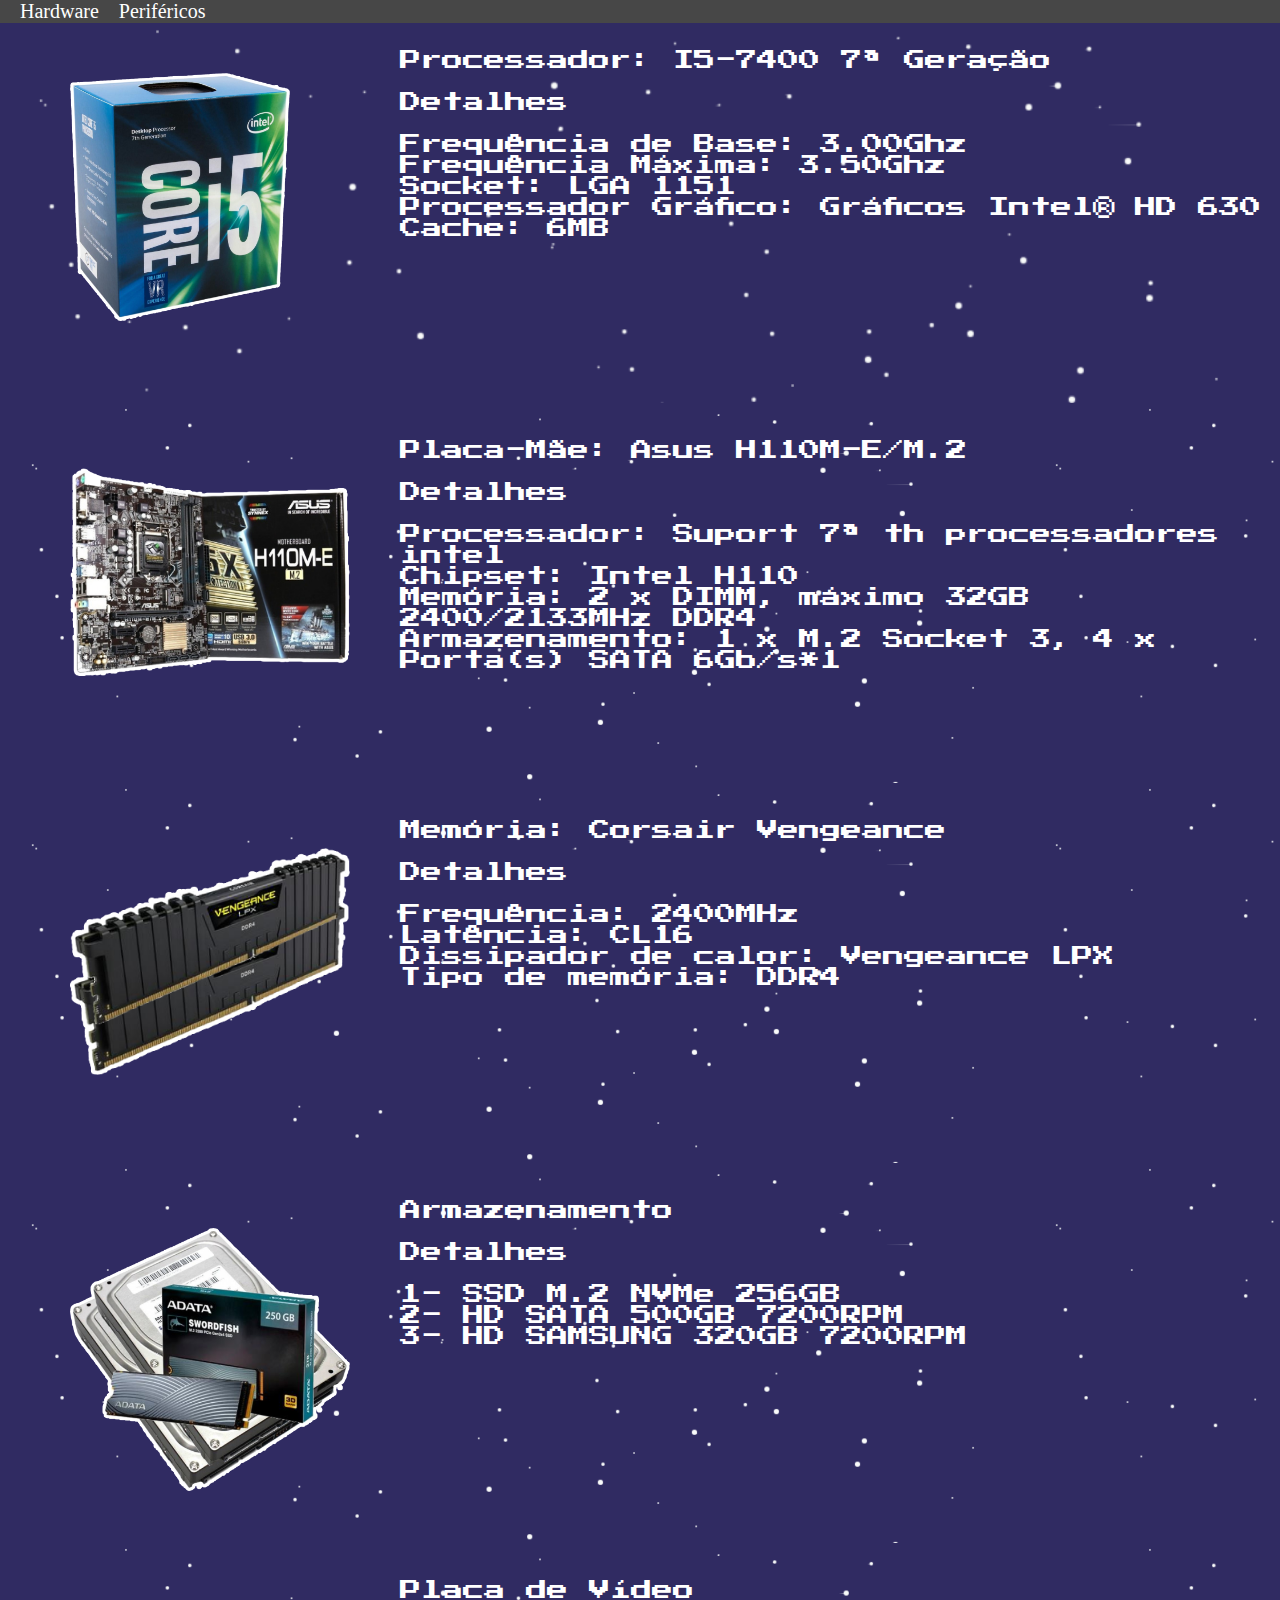
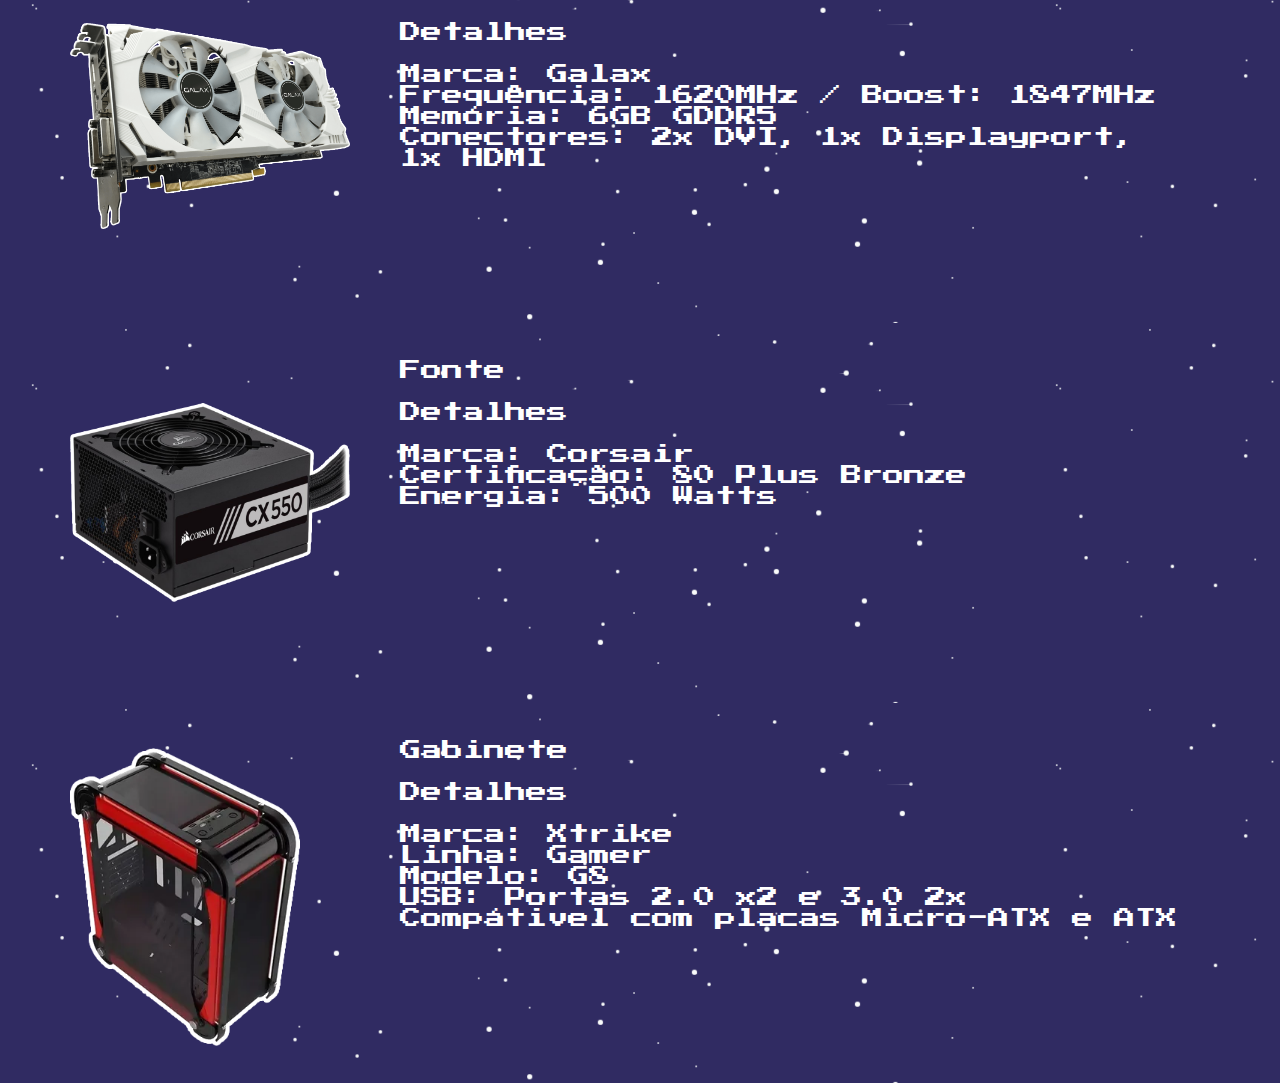
==== index.html @ a05c02fa "Initial commit" ====
<!DOCTYPE html>
<html lang="pt-br">

<head>
    <meta charset="UTF-8">
    <meta name="viewport" content="width=device-width, initial-scale=1.0">
    <title>Config</title>
    <link rel="stylesheet" href="style.css">
    <link rel="icon" href="./img/icon.jpg" type="image/icon type">
    <script src="js.js"></script>
</head>

<body>

    <nav id="nav">
        <ul>
            <li><a href="index.html">Hardware</a></li>
            <li><a href="perifericos.html">Periféricos</a></li>
        </ul>        
    </nav>

<!-- Processador -->

    <div id="colum-process">
        <image onmousemove="up1()" onmouseout="down1()" id="img1" src="./img/1.png" style="width: 220px;"></image>

        <div id="process-text">
            <p>
               Processador: I5-7400 7ª Geração<br><br>

               <p>Detalhes</p><br>
               Frequência de Base: 3.00Ghz<br>
               Frequência Máxima: 3.50Ghz<br>
               Socket: LGA 1151<br>
               Processador Gráfico: Gráficos Intel® HD 630<br>
               Cache: 6MB
            </p>
        </div>

    </div>

<!-- Placa Mãe -->

<div id="motherboard">
    <image onmousemove="up2()" onmouseout="down2()" id="img2" src="./img/2.png" style="width: 280px;"></image>

    <div id="motherboard-text">
        <p>
            Placa-Mãe: Asus H110M-E/M.2<br><br>
            Detalhes<br><br>
            Processador: Suport 7ª th processadores intel<br>
            Chipset: Intel H110<br>
            Memória: 2 x DIMM, máximo 32GB 2400/2133MHz DDR4<br>
            Armazenamento: 1 x M.2 Socket 3, 4 x Porta(s) SATA 6Gb/s*1<br>

        </p>
    </div>

</div>

<!-- Memória -->

<div id="memory">
    <image onmousemove="up3()" onmouseout="down3()" id="img3" src="./img/3.png" style="width: 280px;"></image>

    <div id="memory-text">
        <p>
            Memória: Corsair Vengeance<br><br>
            Detalhes<br><br>
            Frequência: 2400MHz<br>
            Latência: CL16<br>
            Dissipador de calor: Vengeance LPX<br>
            Tipo de memória: DDR4<br>

        </p>
    </div>

</div>

<!-- Armazenamento -->

<div id="armazenamento">
    <image onmousemove="up4()" onmouseout="down4()" id="img4" src="./img/4.png" style="width: 280px;"></image>

    <div id="armazenamento-text">
        <p>
            Armazenamento<br><br>
            Detalhes<br><br>
            1- SSD M.2 NVMe 256GB<br>
            2- HD SATA 500GB 7200RPM<br>
            3- HD SAMSUNG 320GB 7200RPM 

        </p>
    </div>

</div>

<!-- Placa de Vídeo -->

<div id="videoboard">
    <image onmousemove="up5()" onmouseout="down5()" id="img5" src="./img/5.png" style="width: 280px;"></image>

    <div id="videoboard-text">
        <p>
            Placa de Vídeo<br><br>
            Detalhes<br><br>
            Marca: Galax<br> 
            Frequência: 1620MHz / Boost: 1847MHz<br> 
            Memória: 6GB GDDR5 <br>  
            Conectores: 2x DVI, 1x Displayport,<br> 
            1x HDMI

        </p>
    </div>

</div>

<!-- Fonte -->

<div id="fonte">
    <image onmousemove="up6()" onmouseout="down6()" id="img6" src="./img/6.png" style="width: 280px;"></image>

    <div id="fonte-text">
        <p>
            Fonte<br><br>
            Detalhes<br><br>
            Marca: Corsair<br>
            Certificação: 80 Plus Bronze<br>
            Energia: 500 Watts<br>

        </p>
    </div>

</div>

<!-- Gabinete -->

<div id="gabinete">
    <image onmousemove="up7()" onmouseout="down7()" id="img7" src="./img/7.png" style="width: 230px;"></image>

    <div id="gabinete-text">
        <p>
            Gabinete<br><br>
            Detalhes<br><br>
            Marca: Xtrike<br>
            Linha: Gamer<br>
            Modelo: G8<br>
            USB: Portas 2.0 x2 e 3.0 2x<br>
            Compátivel com placas Micro-ATX e ATX<br> 

        </p>
    </div>

</div>

</body>

</html>
---- style.css ----
@font-face {
    font-family: fontface;
    src: url('./fonts/fontface.ttf');
  }

* {
    margin: 0;
    padding: 0;
}

body {
    background-color: #474747;
}


/* Navegation */

#nav ul{
    display: flex;

}

#nav ul li {
    padding-left: 20px;
    list-style: none;
    font-size: 15pt;
    color: #ffff;
}

#nav ul li a {
    text-decoration: none;
    color: inherit;
}

/* Processador */

#colum-process {
    background-image: url('./background/background1.png');
    background-color: #902121;
    background-size: 100%;
    height: 380px;
}

#colum-process img {
    position: relative;
    left: 70px;
    top: 50px;
}

#colum-process #process-text {
    font-family: fontface;
    position: absolute;
    left: 400px;
    top: 50px;
    font-size: 16pt;
    color: white;

}

/* Placa Mãe */

#motherboard {
    background-image: url('./background/background1.png');
    background-color: #a6a533;
    max-width: 100%;
    height: 380px;
}

#motherboard img {
    position: relative;
    left: 70px;
    top: 65px;
}

#motherboard #motherboard-text {
    font-family: fontface;
    position: absolute;
    left: 400px;
    top: 440px;
    font-size: 16pt;
    color: white;
}

/* Memory */

#memory {
    background-image: url('./background/background1.png');
    background-color: #2b37a1;
    max-width: 100%;
    height: 380px;
}

#memory img {
    position: relative;
    left: 70px;
    top: 65px;
}

#memory-text {
    font-family: fontface;
    position: absolute;
    left: 400px;
    top: 820px;
    font-size: 16pt;
    color: white;
}

/* Armazenamento */

#armazenamento {
    background-image: url('./background/background1.png');
    background-color: #8d2ba1;
    max-width: 100%;
    height: 380px;
}

#armazenamento img {
    position: relative;
    left: 70px;
    top: 65px;
}

#armazenamento-text {
    font-family: fontface;
    position: absolute;
    left: 400px;
    top: 1200px;
    font-size: 16pt;
    color: white;
}

/* videoboard */

#videoboard {
    background-image: url('./background/background1.png');
    background-color: #a1792b;
    max-width: 100%;
    height: 380px;
}

#videoboard img {
    position: relative;
    left: 70px;
    top: 80px;
}

#videoboard-text {
    font-family: fontface;
    position: absolute;
    left: 400px;
    top: 1580px;
    font-size: 16pt;
    color: white;
}


/* fonte */

#fonte {
    background-image: url('./background/background1.png');
    background-color: #d10c98;
    max-width: 100%;
    height: 380px;
}

#fonte img {
    position: relative;
    left: 70px;
    top: 80px;
}

#fonte-text {
    font-family: fontface;
    position: absolute;
    left: 400px;
    top: 1960px;
    font-size: 16pt;
    color: white;
}

/* Gabinete */

#gabinete {
    background-image: url('./background/background1.png');
    background-color: #0cd16b;
    max-width: 100%;
    height: 380px;
}

#gabinete img {
    position: relative;
    left: 70px;
    top: 45px;
}

#gabinete-text {
    font-family: fontface;
    position: absolute;
    left: 400px;
    top: 2340px;
    font-size: 16pt;
    color: white;
}

/* Mouse */

#mouse {
    background-image: url('./background/background1.png');
    background-color:#ac9519;
    max-width: 100%;
    height: 380px;
}

#mouse img {
    position: relative;
    left: 70px;
    top: 85px;
}

#mouse-text {
    font-family: fontface;
    position: absolute;
    left: 400px;
    top: 50px;
    font-size: 16pt;
    color: white;
}

/* Monitor */

#monitor {
    background-image: url('./background/background1.png');
    background-color: #0cd16b;
    max-width: 100%;
    height: 380px;
}

#monitor img {
    position: relative;
    left: 70px;
    top: 80px;
}

#monitor-text {
    font-family: fontface;
    position: absolute;
    left: 400px;
    top: 440px;
    font-size: 16pt;
    color: white;
}

/* Headset */

#headset {
    background-image: url('./background/background1.png');
    background-color: #ac1919;
    max-width: 100%;
    height: 380px;
}

#headset img {
    position: relative;
    left: 70px;
    top: 40px;
}

#headset-text {
    font-family: fontface;
    position: absolute;
    left: 400px;
    top: 820px;
    font-size: 16pt;
    color: white;
}

/* Teclado */

#teclado {
    background-image: url('./background/background1.png');
    background-color: #dfa8a8;
    max-width: 100%;
    height: 380px;
}

#teclado img {
    position: relative;
    left: 70px;
    top: 70px;
}

#teclado-text {
    font-family: fontface;
    position: absolute;
    left: 400px;
    top: 1200px;
    font-size: 16pt;
    color: white;
}

/* Mousepad */

#micro {
    background-image: url('./background/background1.png');
    background-color: #699f87;
    max-width: 100%;
    height: 380px;
}

#micro img {
    position: relative;
    left: 70px;
    top: 90px;
}

#micro-text {
    font-family: fontface;
    position: absolute;
    left: 400px;
    top: 1580px;
    font-size: 16pt;
    color: white;
}

/* mousepad */

#mousepad {
    background-image: url('./background/background1.png');
    background-color: #699f87;
    max-width: 100%;
    height: 380px;
}

#mousepad img {
    position: relative;
    left: 70px;
    top: 120px;
}

#mousepad-text {
    font-family: fontface;
    position: absolute;
    left: 400px;
    top: 1960px;
    font-size: 16pt;
    color: white;
}

/* Cadeira Gamer */

#cadeira {
    background-image: url('./background/background1.png');
    background-color: #699f87;
    max-width: 100%;
    height: 380px;
}

#cadeira img {
    position: relative;
    left: 70px;
    top: 55px;
}

#cadeira-text {
    font-family: fontface;
    position: absolute;
    left: 400px;
    top: 2350px;
    font-size: 16pt;
    color: white;
}
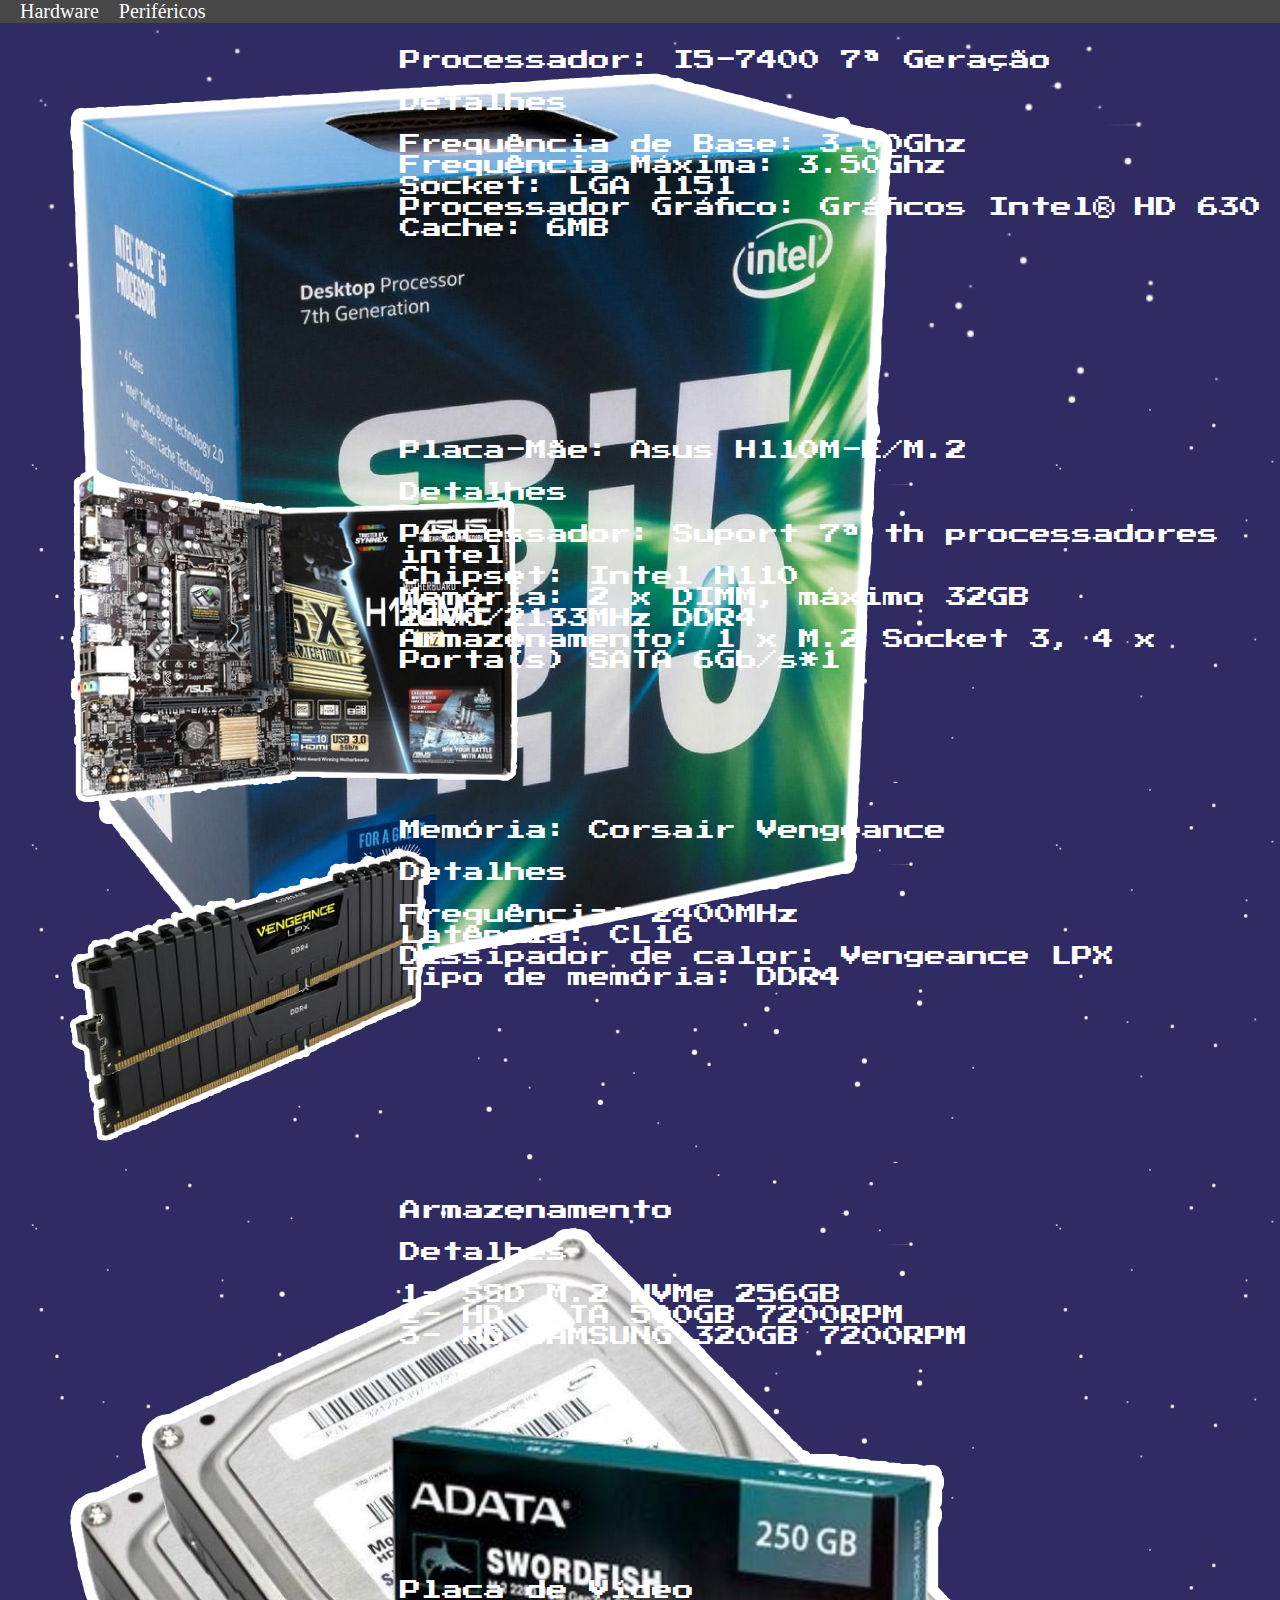
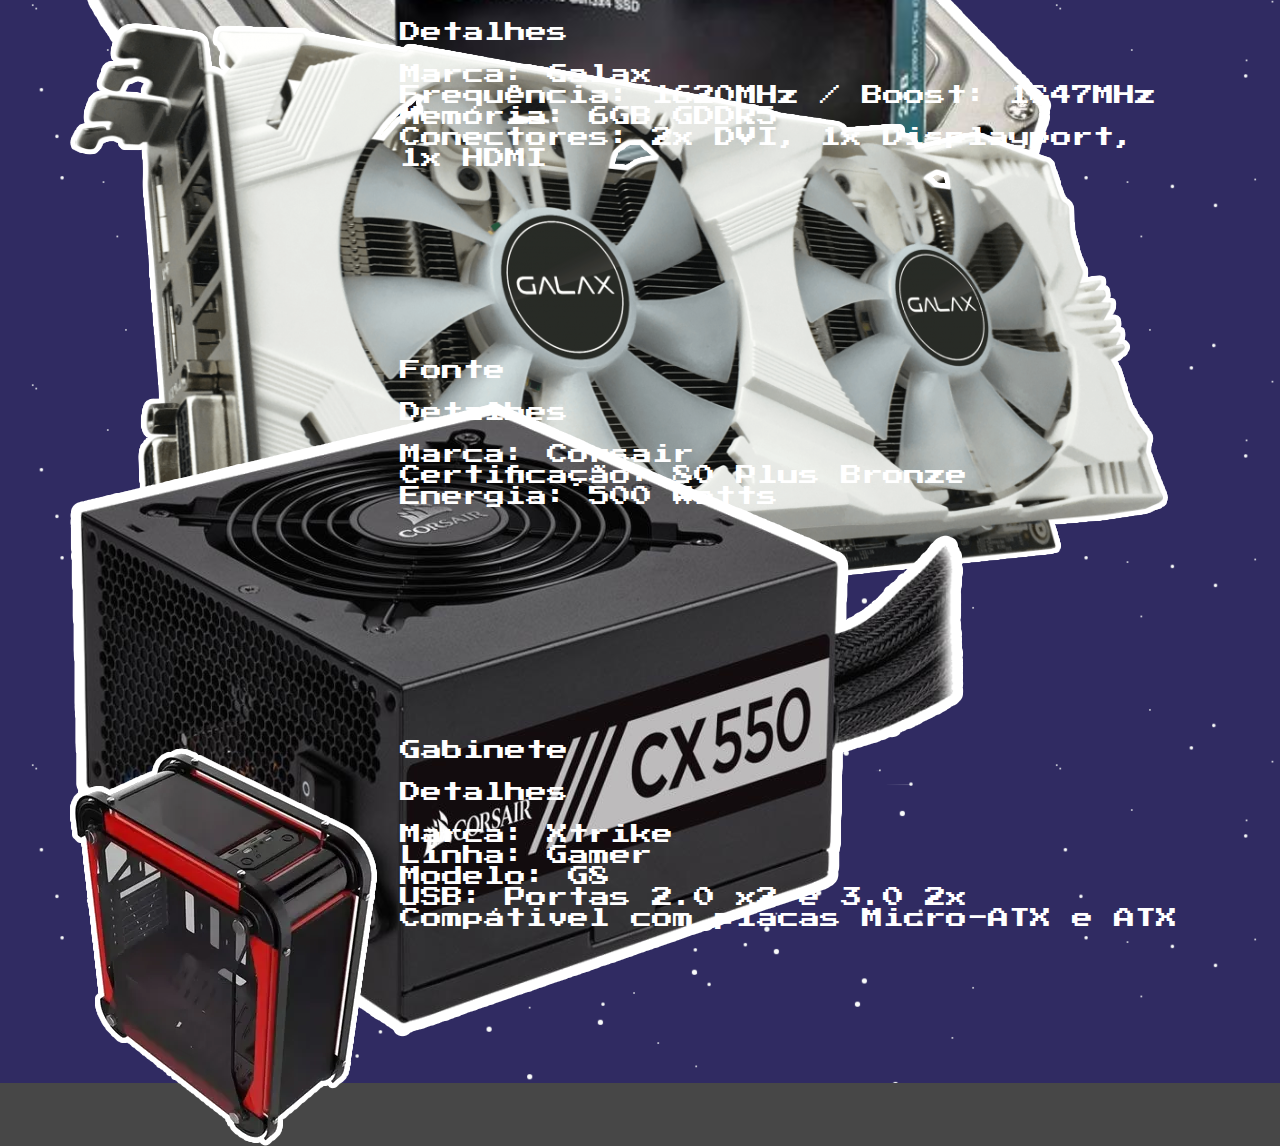
==== commit 04cab81d: "aaa" ====
--- a/index.html
+++ b/index.html
@@ -6,6 +6,7 @@
     <meta name="viewport" content="width=device-width, initial-scale=1.0">
     <title>Config</title>
     <link rel="stylesheet" href="style.css">
+    <link rel="stylesheet" href="mobile.css">
     <link rel="icon" href="./img/icon.jpg" type="image/icon type">
     <script src="js.js"></script>
 </head>
@@ -22,7 +23,7 @@
 <!-- Processador -->
 
     <div id="colum-process">
-        <image onmousemove="up1()" onmouseout="down1()" id="img1" src="./img/1.png" style="width: 220px;"></image>
+        <image onmousemove="up1()" onmouseout="down1()" id="img1" src="./img/1.png" ></image>
 
         <div id="process-text">
             <p>
@@ -42,7 +43,7 @@
 <!-- Placa Mãe -->
 
 <div id="motherboard">
-    <image onmousemove="up2()" onmouseout="down2()" id="img2" src="./img/2.png" style="width: 280px;"></image>
+    <image onmousemove="up2()" onmouseout="down2()" id="img2" src="./img/2.png" ></image>
 
     <div id="motherboard-text">
         <p>
@@ -61,7 +62,7 @@
 <!-- Memória -->
 
 <div id="memory">
-    <image onmousemove="up3()" onmouseout="down3()" id="img3" src="./img/3.png" style="width: 280px;"></image>
+    <image onmousemove="up3()" onmouseout="down3()" id="img3" src="./img/3.png"></image>
 
     <div id="memory-text">
         <p>
@@ -80,7 +81,7 @@
 <!-- Armazenamento -->
 
 <div id="armazenamento">
-    <image onmousemove="up4()" onmouseout="down4()" id="img4" src="./img/4.png" style="width: 280px;"></image>
+    <image onmousemove="up4()" onmouseout="down4()" id="img4" src="./img/4.png" ></image>
 
     <div id="armazenamento-text">
         <p>
@@ -98,7 +99,7 @@
 <!-- Placa de Vídeo -->
 
 <div id="videoboard">
-    <image onmousemove="up5()" onmouseout="down5()" id="img5" src="./img/5.png" style="width: 280px;"></image>
+    <image onmousemove="up5()" onmouseout="down5()" id="img5" src="./img/5.png" ></image>
 
     <div id="videoboard-text">
         <p>
@@ -118,7 +119,7 @@
 <!-- Fonte -->
 
 <div id="fonte">
-    <image onmousemove="up6()" onmouseout="down6()" id="img6" src="./img/6.png" style="width: 280px;"></image>
+    <image onmousemove="up6()" onmouseout="down6()" id="img6" src="./img/6.png" ></image>
 
     <div id="fonte-text">
         <p>
@@ -136,7 +137,7 @@
 <!-- Gabinete -->
 
 <div id="gabinete">
-    <image onmousemove="up7()" onmouseout="down7()" id="img7" src="./img/7.png" style="width: 230px;"></image>
+    <image onmousemove="up7()" onmouseout="down7()" id="img7" src="./img/7.png" ></image>
 
     <div id="gabinete-text">
         <p>
--- a/style.css
+++ b/style.css
@@ -57,7 +57,7 @@
 
 }
 
-/* Placa Mãe */
+/* Placa Mãe */ /**/
 
 #motherboard {
     background-image: url('./background/background1.png');
--- a/mobile.css
+++ b/mobile.css
@@ -0,0 +1,398 @@
+@media screen and (max-width: 667px) {
+/* Processador */
+
+#colum-process {
+    background-image: url('./background/background1.png');
+    background-color: #902121;
+    background-size: 100%;
+    height: 380px;
+}
+
+#img1 {
+    height: 100px;
+}
+
+#colum-process img {
+    position: relative;
+    left: 20px;
+    top: 20px;
+}
+
+#colum-process #process-text {
+    font-family: fontface;
+    position: absolute;
+    left: 150px;
+    top: 50px;
+    font-size: 12pt;
+    color: white;
+
+}
+
+/* Placa Mãe */
+
+#motherboard {
+    background-image: url('./background/background1.png');
+    background-color: #a6a533;
+    max-width: 100%;
+    height: 380px;
+}
+
+#motherboard img {
+    position: relative;
+    left: 70px;
+    top: 65px;
+}
+
+#img2 {
+    height: 210px;
+}
+
+
+#motherboard #motherboard-text {
+    font-family: fontface;
+    position: absolute;
+    left: 400px;
+    top: 440px;
+    font-size: 16pt;
+    color: white;
+}
+
+/* Memory */
+
+#memory {
+    background-image: url('./background/background1.png');
+    background-color: #2b37a1;
+    max-width: 100%;
+    height: 380px;
+}
+
+#memory img {
+    position: relative;
+    left: 70px;
+    top: 65px;
+}
+
+#img3 {
+    height: 210px;
+}
+
+
+#memory-text {
+    font-family: fontface;
+    position: absolute;
+    left: 400px;
+    top: 820px;
+    font-size: 16pt;
+    color: white;
+}
+
+/* Armazenamento */
+
+#armazenamento {
+    background-image: url('./background/background1.png');
+    background-color: #8d2ba1;
+    max-width: 100%;
+    height: 380px;
+}
+
+#armazenamento img {
+    position: relative;
+    left: 70px;
+    top: 65px;
+}
+
+#img4 {
+    height: 230px;
+}
+
+#armazenamento-text {
+    font-family: fontface;
+    position: absolute;
+    left: 400px;
+    top: 1200px;
+    font-size: 16pt;
+    color: white;
+}
+
+/* videoboard */
+
+#videoboard {
+    background-image: url('./background/background1.png');
+    background-color: #a1792b;
+    max-width: 100%;
+    height: 380px;
+}
+
+#videoboard img {
+    position: relative;
+    left: 70px;
+    top: 80px;
+}
+
+#img5 {
+    height: 210px;
+}
+
+#videoboard-text {
+    font-family: fontface;
+    position: absolute;
+    left: 400px;
+    top: 1580px;
+    font-size: 16pt;
+    color: white;
+}
+
+
+/* fonte */
+
+#fonte {
+    background-image: url('./background/background1.png');
+    background-color: #d10c98;
+    max-width: 100%;
+    height: 380px;
+}
+
+#fonte img {
+    position: relative;
+    left: 70px;
+    top: 80px;
+}
+
+#img6 {
+    height: 200px;
+}
+
+#fonte-text {
+    font-family: fontface;
+    position: absolute;
+    left: 400px;
+    top: 1960px;
+    font-size: 16pt;
+    color: white;
+}
+
+/* Gabinete */
+
+#gabinete {
+    background-image: url('./background/background1.png');
+    background-color: #0cd16b;
+    max-width: 100%;
+    height: 380px;
+}
+
+#gabinete img {
+    position: relative;
+    left: 70px;
+    top: 45px;
+}
+
+#img7 {
+    height: 270px;
+}
+
+#gabinete-text {
+    font-family: fontface;
+    position: absolute;
+    left: 400px;
+    top: 2340px;
+    font-size: 16pt;
+    color: white;
+}
+
+/* Mouse */
+
+#mouse {
+    background-image: url('./background/background1.png');
+    background-color:#ac9519;
+    max-width: 100%;
+    height: 380px;
+}
+
+#mouse img {
+    position: relative;
+    left: 70px;
+    top: 85px;
+}
+
+#img8 {
+    height: 200px;
+}
+
+#mouse-text {
+    font-family: fontface;
+    position: absolute;
+    left: 400px;
+    top: 50px;
+    font-size: 16pt;
+    color: white;
+}
+
+/* Monitor */
+
+#monitor {
+    background-image: url('./background/background1.png');
+    background-color: #0cd16b;
+    max-width: 100%;
+    height: 380px;
+}
+
+#monitor img {
+    position: relative;
+    left: 70px;
+    top: 80px;
+}
+
+#img9 {
+    height: 200px;
+}
+
+#monitor-text {
+    font-family: fontface;
+    position: absolute;
+    left: 400px;
+    top: 440px;
+    font-size: 16pt;
+    color: white;
+}
+
+/* Headset */
+
+#headset {
+    background-image: url('./background/background1.png');
+    background-color: #ac1919;
+    max-width: 100%;
+    height: 380px;
+}
+
+#headset img {
+    position: relative;
+    left: 70px;
+    top: 40px;
+}
+
+#img10 {
+    height: 240px;
+}
+
+#headset-text {
+    font-family: fontface;
+    position: absolute;
+    left: 400px;
+    top: 820px;
+    font-size: 16pt;
+    color: white;
+}
+
+/* Teclado */
+
+#teclado {
+    background-image: url('./background/background1.png');
+    background-color: #dfa8a8;
+    max-width: 100%;
+    height: 380px;
+}
+
+#teclado img {
+    position: relative;
+    left: 70px;
+    top: 70px;
+}
+
+#img11 {
+    height: 220px;
+}
+
+#teclado-text {
+    font-family: fontface;
+    position: absolute;
+    left: 400px;
+    top: 1200px;
+    font-size: 16pt;
+    color: white;
+}
+
+/* Mousepad */
+
+#micro {
+    background-image: url('./background/background1.png');
+    background-color: #699f87;
+    max-width: 100%;
+    height: 380px;
+}
+
+#micro img {
+    position: relative;
+    left: 70px;
+    top: 90px;
+}
+
+#img12 {
+    height: 220px;
+}
+
+#micro-text {
+    font-family: fontface;
+    position: absolute;
+    left: 400px;
+    top: 1580px;
+    font-size: 16pt;
+    color: white;
+}
+
+/* mousepad */
+
+#mousepad {
+    background-image: url('./background/background1.png');
+    background-color: #699f87;
+    max-width: 100%;
+    height: 380px;
+}
+
+#mousepad img {
+    position: relative;
+    left: 70px;
+    top: 120px;
+}
+
+#img13 {
+    height: 140px;
+}
+
+#mousepad-text {
+    font-family: fontface;
+    position: absolute;
+    left: 400px;
+    top: 1960px;
+    font-size: 16pt;
+    color: white;
+}
+
+/* Cadeira Gamer */
+
+#cadeira {
+    background-image: url('./background/background1.png');
+    background-color: #699f87;
+    max-width: 100%;
+    height: 380px;
+}
+
+#cadeira img {
+    position: relative;
+    left: 100px;
+    top: 55px;
+}
+
+#img14 {
+    height: 260px;
+}
+
+#cadeira-text {
+    font-family: fontface;
+    position: absolute;
+    left: 400px;
+    top: 2350px;
+    font-size: 16pt;
+    color: white;
+}
+
+}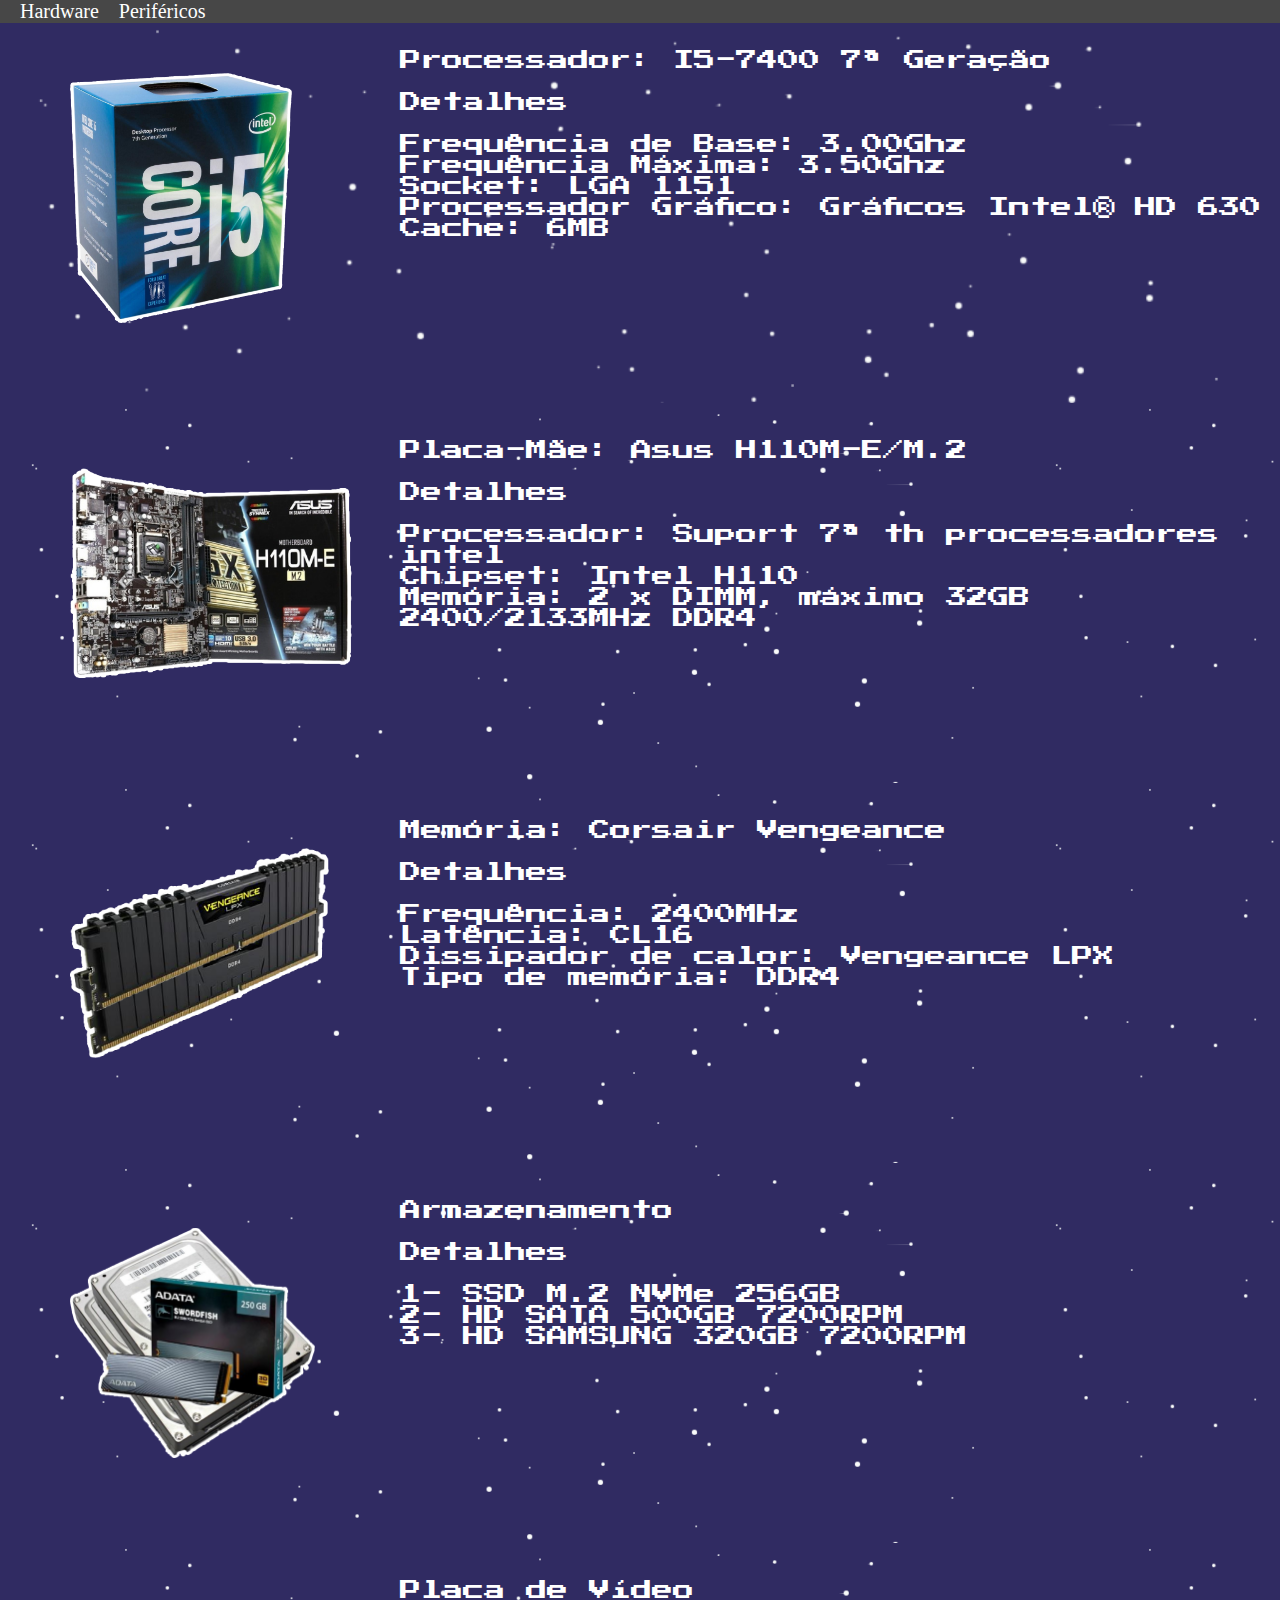
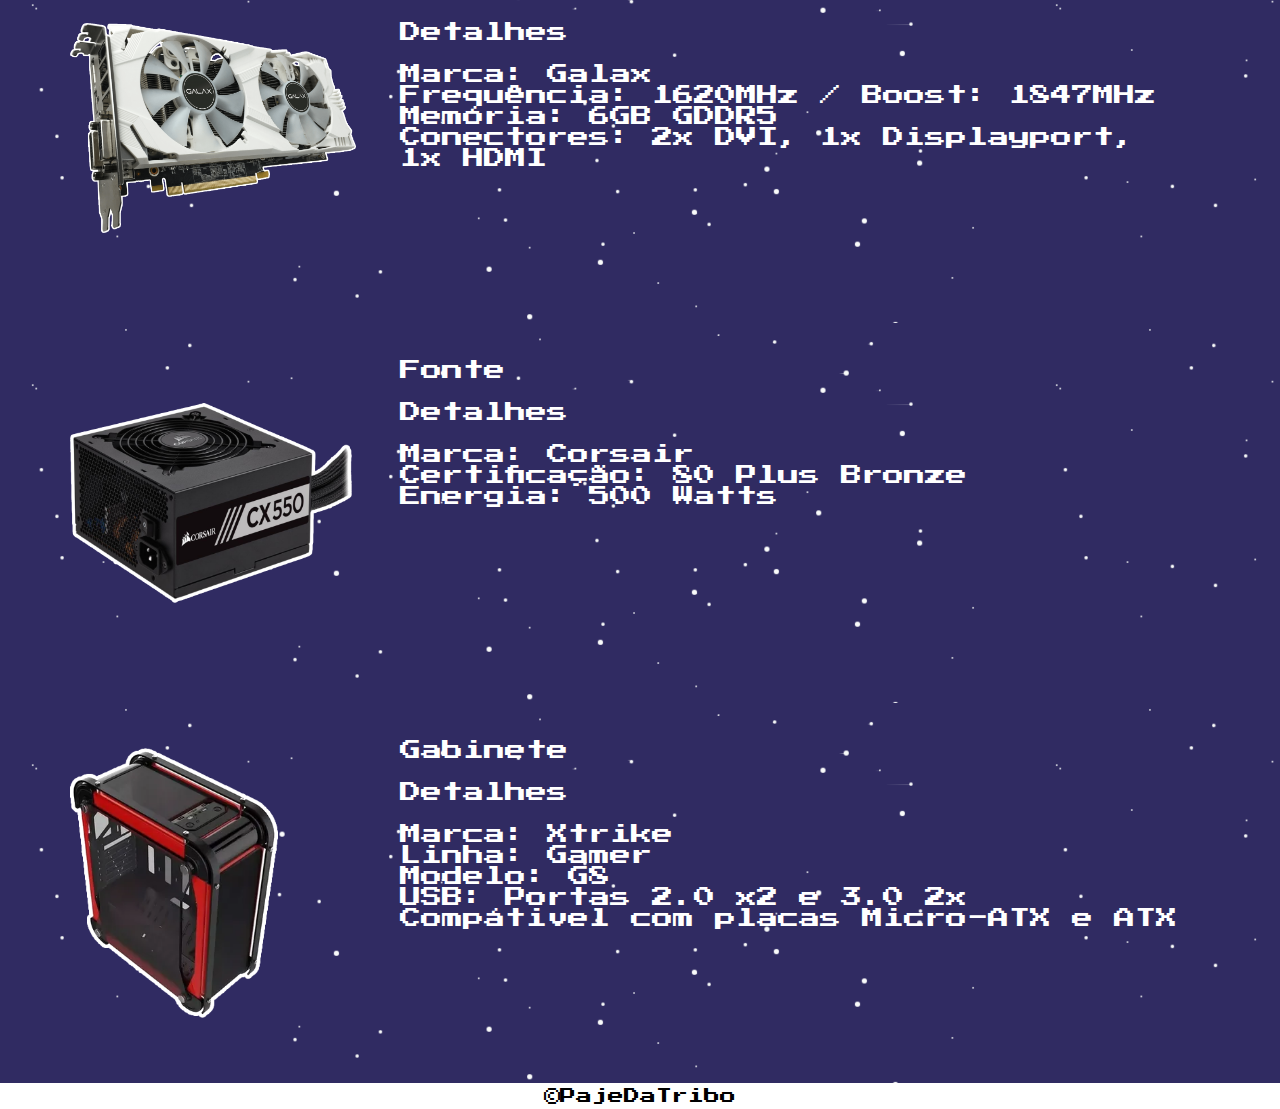
==== commit 79d9e5a7: "a" ====
--- a/index.html
+++ b/index.html
@@ -52,7 +52,6 @@
             Processador: Suport 7ª th processadores intel<br>
             Chipset: Intel H110<br>
             Memória: 2 x DIMM, máximo 32GB 2400/2133MHz DDR4<br>
-            Armazenamento: 1 x M.2 Socket 3, 4 x Porta(s) SATA 6Gb/s*1<br>
 
         </p>
     </div>
@@ -154,6 +153,10 @@
 
 </div>
 
+<footer id="footer">
+    <p>&copy;PajeDaTribo</p>
+</footer>
+
 </body>
 
 </html>--- a/style.css
+++ b/style.css
@@ -16,8 +16,7 @@
 /* Navegation */
 
 #nav ul{
-    display: flex;
-
+    display: inline-flex;
 }
 
 #nav ul li {
@@ -41,6 +40,10 @@
     height: 380px;
 }
 
+#img1 {
+    height: 250px;
+}
+
 #colum-process img {
     position: relative;
     left: 70px;
@@ -57,7 +60,7 @@
 
 }
 
-/* Placa Mãe */ /**/
+/* Placa Mãe */
 
 #motherboard {
     background-image: url('./background/background1.png');
@@ -72,6 +75,11 @@
     top: 65px;
 }
 
+#img2 {
+    height: 210px;
+}
+
+
 #motherboard #motherboard-text {
     font-family: fontface;
     position: absolute;
@@ -96,6 +104,11 @@
     top: 65px;
 }
 
+#img3 {
+    height: 210px;
+}
+
+
 #memory-text {
     font-family: fontface;
     position: absolute;
@@ -120,6 +133,10 @@
     top: 65px;
 }
 
+#img4 {
+    height: 230px;
+}
+
 #armazenamento-text {
     font-family: fontface;
     position: absolute;
@@ -144,6 +161,10 @@
     top: 80px;
 }
 
+#img5 {
+    height: 210px;
+}
+
 #videoboard-text {
     font-family: fontface;
     position: absolute;
@@ -169,6 +190,10 @@
     top: 80px;
 }
 
+#img6 {
+    height: 200px;
+}
+
 #fonte-text {
     font-family: fontface;
     position: absolute;
@@ -193,6 +218,10 @@
     top: 45px;
 }
 
+#img7 {
+    height: 270px;
+}
+
 #gabinete-text {
     font-family: fontface;
     position: absolute;
@@ -217,6 +246,10 @@
     top: 85px;
 }
 
+#img8 {
+    height: 200px;
+}
+
 #mouse-text {
     font-family: fontface;
     position: absolute;
@@ -241,6 +274,10 @@
     top: 80px;
 }
 
+#img9 {
+    height: 200px;
+}
+
 #monitor-text {
     font-family: fontface;
     position: absolute;
@@ -265,6 +302,10 @@
     top: 40px;
 }
 
+#img10 {
+    height: 240px;
+}
+
 #headset-text {
     font-family: fontface;
     position: absolute;
@@ -289,6 +330,10 @@
     top: 70px;
 }
 
+#img11 {
+    height: 220px;
+}
+
 #teclado-text {
     font-family: fontface;
     position: absolute;
@@ -313,6 +358,10 @@
     top: 90px;
 }
 
+#img12 {
+    height: 220px;
+}
+
 #micro-text {
     font-family: fontface;
     position: absolute;
@@ -337,6 +386,10 @@
     top: 120px;
 }
 
+#img13 {
+    height: 140px;
+}
+
 #mousepad-text {
     font-family: fontface;
     position: absolute;
@@ -357,10 +410,14 @@
 
 #cadeira img {
     position: relative;
-    left: 70px;
+    left: 100px;
     top: 55px;
 }
 
+#img14 {
+    height: 260px;
+}
+
 #cadeira-text {
     font-family: fontface;
     position: absolute;
@@ -368,4 +425,15 @@
     top: 2350px;
     font-size: 16pt;
     color: white;
+}
+
+#footer {
+    background-color: white;
+}
+
+#footer p{
+    font-family: fontface;
+    text-align: center;
+    padding: 5px;
+
 }--- a/mobile.css
+++ b/mobile.css
@@ -1,4 +1,9 @@
 @media screen and (max-width: 667px) {
+#nav {
+    justify-content: center;
+    align-items: center;
+}
+
 /* Processador */
 
 #colum-process {
@@ -9,250 +14,262 @@
 }
 
 #img1 {
+    height: 130px;
+}
+
+#colum-process img {
+    position: relative;
+    left: 40%;
+    top: 20px;
+}
+
+#colum-process #process-text {
+    font-family: fontface;
+    position: relative;
+    left: 0px;
+    top: 30px;
+    font-size: 12pt;
+    color: white;
+    text-align: center;
+}
+
+/* Placa Mãe */
+
+#motherboard {
+    background-image: url('./background/background1.png');
+    background-color: #a6a533;
+    max-width: 100%;
+    height: 380px;
+}
+
+#motherboard img {
+    position: relative;
+    left: 34%;
+    top: 20px;
+}
+
+#img2 {
+    height: 130px;
+}
+
+
+#motherboard #motherboard-text {
+    font-family: fontface;
+    position: relative;
+    left: 0px;
+    top: 25px;
+    font-size: 12pt;
+    color: white;
+    text-align: center;
+    margin: 5px;
+}
+
+/* Memory */
+
+#memory {
+    background-image: url('./background/background1.png');
+    background-color: #2b37a1;
+    max-width: 100%;
+    height: 380px;
+}
+
+#memory img {
+    position: relative;
+    left: 35%;
+    top: 25px;
+}
+
+#img3 {
+    height: 130px;
+}
+
+
+#memory-text {
+    font-family: fontface;
+    position: relative;
+    left: 0px;
+    top: 27px;
+    font-size: 12pt;
+    color: white;
+    text-align: center;
+    margin: 5px;
+}
+
+/* Armazenamento */
+
+#armazenamento {
+    background-image: url('./background/background1.png');
+    background-color: #8d2ba1;
+    max-width: 100%;
+    height: 380px;
+}
+
+#armazenamento img {
+    position: relative;
+    left: 33%;
+    top: 30px;
+}
+
+#img4 {
+    height: 150px;
+}
+
+#armazenamento-text {
+    font-family: fontface;
+    position: relative;
+    left: 0px;
+    top: 25px;
+    font-size: 12pt;
+    color: white;
+    text-align: center;
+    margin: 20px;
+}
+
+/* videoboard */
+
+#videoboard {
+    background-image: url('./background/background1.png');
+    background-color: #a1792b;
+    max-width: 100%;
+    height: 380px;
+}
+
+#videoboard img {
+    position: relative;
+    left: 35%;
+    top: 30px;
+}
+
+#img5 {
+    height: 130px;
+}
+
+#videoboard-text {
+    font-family: fontface;
+    position: relative;
+    left: 0px;
+    top: 35px;
+    font-size: 12pt;
+    color: white;
+    text-align: center;
+}
+
+
+/* fonte */
+
+#fonte {
+    background-image: url('./background/background1.png');
+    background-color: #d10c98;
+    max-width: 100%;
+    height: 380px;
+}
+
+#fonte img {
+    position: relative;
+    left: 32%;
+    top: 20px;
+}
+
+#img6 {
+    height: 130px;
+}
+
+#fonte-text {
+    font-family: fontface;
+    position: relative;
+    left: 0px;
+    top: 20px;
+    font-size: 12pt;
+    color: white;
+    text-align: center;
+    margin: 5%;
+}
+
+/* Gabinete */
+
+#gabinete {
+    background-image: url('./background/background1.png');
+    background-color: #0cd16b;
+    max-width: 100%;
+    height: 380px;
+}
+
+#gabinete img {
+    position: relative;
+    left: 40%;
+    top: 20px;
+}
+
+#img7 {
+    height: 150px;
+}
+
+#gabinete-text {
+    font-family: fontface;
+    position: relative;
+    left: 0px;
+    top: 30px;
+    font-size: 12pt;
+    color: white;
+    text-align: center;
+}
+
+/* Mouse */
+
+#mouse {
+    background-image: url('./background/background1.png');
+    background-color:#ac9519;
+    max-width: 100%;
+    height: 380px;
+}
+
+#mouse img {
+    position: relative;
+    left: 34%;
+    top: 20px;
+}
+
+#img8 {
     height: 100px;
 }
 
-#colum-process img {
-    position: relative;
-    left: 20px;
-    top: 20px;
-}
-
-#colum-process #process-text {
-    font-family: fontface;
-    position: absolute;
-    left: 150px;
+#mouse-text {
+    font-family: fontface;
+    position: relative;
+    left: 0px;
     top: 50px;
     font-size: 12pt;
     color: white;
-
-}
-
-/* Placa Mãe */
-
-#motherboard {
-    background-image: url('./background/background1.png');
-    background-color: #a6a533;
-    max-width: 100%;
-    height: 380px;
-}
-
-#motherboard img {
-    position: relative;
-    left: 70px;
-    top: 65px;
-}
-
-#img2 {
-    height: 210px;
-}
-
-
-#motherboard #motherboard-text {
-    font-family: fontface;
-    position: absolute;
-    left: 400px;
-    top: 440px;
-    font-size: 16pt;
-    color: white;
-}
-
-/* Memory */
-
-#memory {
-    background-image: url('./background/background1.png');
-    background-color: #2b37a1;
-    max-width: 100%;
-    height: 380px;
-}
-
-#memory img {
-    position: relative;
-    left: 70px;
-    top: 65px;
-}
-
-#img3 {
-    height: 210px;
-}
-
-
-#memory-text {
-    font-family: fontface;
-    position: absolute;
-    left: 400px;
-    top: 820px;
-    font-size: 16pt;
-    color: white;
-}
-
-/* Armazenamento */
-
-#armazenamento {
-    background-image: url('./background/background1.png');
-    background-color: #8d2ba1;
-    max-width: 100%;
-    height: 380px;
-}
-
-#armazenamento img {
-    position: relative;
-    left: 70px;
-    top: 65px;
-}
-
-#img4 {
-    height: 230px;
-}
-
-#armazenamento-text {
-    font-family: fontface;
-    position: absolute;
-    left: 400px;
-    top: 1200px;
-    font-size: 16pt;
-    color: white;
-}
-
-/* videoboard */
-
-#videoboard {
-    background-image: url('./background/background1.png');
-    background-color: #a1792b;
-    max-width: 100%;
-    height: 380px;
-}
-
-#videoboard img {
-    position: relative;
-    left: 70px;
-    top: 80px;
-}
-
-#img5 {
-    height: 210px;
-}
-
-#videoboard-text {
-    font-family: fontface;
-    position: absolute;
-    left: 400px;
-    top: 1580px;
-    font-size: 16pt;
-    color: white;
-}
-
-
-/* fonte */
-
-#fonte {
-    background-image: url('./background/background1.png');
-    background-color: #d10c98;
-    max-width: 100%;
-    height: 380px;
-}
-
-#fonte img {
-    position: relative;
-    left: 70px;
-    top: 80px;
-}
-
-#img6 {
-    height: 200px;
-}
-
-#fonte-text {
-    font-family: fontface;
-    position: absolute;
-    left: 400px;
-    top: 1960px;
-    font-size: 16pt;
-    color: white;
-}
-
-/* Gabinete */
-
-#gabinete {
+    text-align: center;
+}
+
+/* Monitor */
+
+#monitor {
     background-image: url('./background/background1.png');
     background-color: #0cd16b;
     max-width: 100%;
     height: 380px;
 }
 
-#gabinete img {
-    position: relative;
-    left: 70px;
-    top: 45px;
-}
-
-#img7 {
-    height: 270px;
-}
-
-#gabinete-text {
-    font-family: fontface;
-    position: absolute;
-    left: 400px;
-    top: 2340px;
-    font-size: 16pt;
-    color: white;
-}
-
-/* Mouse */
-
-#mouse {
-    background-image: url('./background/background1.png');
-    background-color:#ac9519;
-    max-width: 100%;
-    height: 380px;
-}
-
-#mouse img {
-    position: relative;
-    left: 70px;
-    top: 85px;
-}
-
-#img8 {
-    height: 200px;
-}
-
-#mouse-text {
-    font-family: fontface;
-    position: absolute;
-    left: 400px;
-    top: 50px;
-    font-size: 16pt;
-    color: white;
-}
-
-/* Monitor */
-
-#monitor {
-    background-image: url('./background/background1.png');
-    background-color: #0cd16b;
-    max-width: 100%;
-    height: 380px;
-}
-
 #monitor img {
     position: relative;
-    left: 70px;
-    top: 80px;
+    left: 34%;
+    top: 20px;
 }
 
 #img9 {
-    height: 200px;
+    height: 120px;
 }
 
 #monitor-text {
     font-family: fontface;
-    position: absolute;
-    left: 400px;
-    top: 440px;
-    font-size: 16pt;
-    color: white;
+    position: relative;
+    left: 0px;
+    top: 60px;
+    font-size: 12pt;
+    color: white;
+    text-align: center;
 }
 
 /* Headset */
@@ -266,21 +283,22 @@
 
 #headset img {
     position: relative;
-    left: 70px;
+    left: 38%;
+    top: 20px;
+}
+
+#img10 {
+    height: 125px;
+}
+
+#headset-text {
+    font-family: fontface;
+    position: relative;
+    left: 0px;
     top: 40px;
-}
-
-#img10 {
-    height: 240px;
-}
-
-#headset-text {
-    font-family: fontface;
-    position: absolute;
-    left: 400px;
-    top: 820px;
-    font-size: 16pt;
-    color: white;
+    font-size: 12pt;
+    color: white;
+    text-align: center;
 }
 
 /* Teclado */
@@ -294,64 +312,66 @@
 
 #teclado img {
     position: relative;
-    left: 70px;
-    top: 70px;
+    left: 34%;
+    top: 20px;
 }
 
 #img11 {
-    height: 220px;
+    height: 130px;
 }
 
 #teclado-text {
     font-family: fontface;
-    position: absolute;
-    left: 400px;
-    top: 1200px;
-    font-size: 16pt;
-    color: white;
+    position: relative;
+    left: 0px;
+    top: 60px;
+    font-size: 12pt;
+    color: white;
+    text-align: center;
+}
+
+/* Microfone */
+
+#micro {
+    background-image: url('./background/background1.png');
+    background-color: #699f87;
+    max-width: 100%;
+    height: 380px;
+}
+
+#micro img {
+    position: relative;
+    left: 34%;
+    top: 20px;
+}
+
+#img12 {
+    height: 150px;
+}
+
+#micro-text {
+    font-family: fontface;
+    position: relative;
+    left: 0px;
+    top: 55px;
+    font-size: 12pt;
+    color: white;
+    text-align: center;
 }
 
 /* Mousepad */
 
-#micro {
+#mousepad {
     background-image: url('./background/background1.png');
     background-color: #699f87;
     max-width: 100%;
     height: 380px;
 }
 
-#micro img {
-    position: relative;
-    left: 70px;
-    top: 90px;
-}
-
-#img12 {
-    height: 220px;
-}
-
-#micro-text {
-    font-family: fontface;
-    position: absolute;
-    left: 400px;
-    top: 1580px;
-    font-size: 16pt;
-    color: white;
-}
-
-/* mousepad */
-
-#mousepad {
-    background-image: url('./background/background1.png');
-    background-color: #699f87;
-    max-width: 100%;
-    height: 380px;
-}
-
 #mousepad img {
     position: relative;
-    left: 70px;
-    top: 120px;
+    left: 24%;
+    top: 20px;
 }
 
 #img13 {
@@ -360,11 +380,12 @@
 
 #mousepad-text {
     font-family: fontface;
-    position: absolute;
-    left: 400px;
-    top: 1960px;
-    font-size: 16pt;
-    color: white;
+    position: relative;
+    left: 0px;
+    top: 50px;
+    font-size: 12pt;
+    color: white;
+    text-align: center;
 }
 
 /* Cadeira Gamer */
@@ -378,21 +399,21 @@
 
 #cadeira img {
     position: relative;
-    left: 100px;
-    top: 55px;
+    left: 38%;
+    top: 20px;
 }
 
 #img14 {
-    height: 260px;
+    height: 180px;
 }
 
 #cadeira-text {
     font-family: fontface;
-    position: absolute;
-    left: 400px;
-    top: 2350px;
-    font-size: 16pt;
-    color: white;
-}
-
+    position: relative;
+    left: 0px;
+    top: 50px;
+    font-size: 12pt;
+    color: white;
+    text-align: center;
+}
 }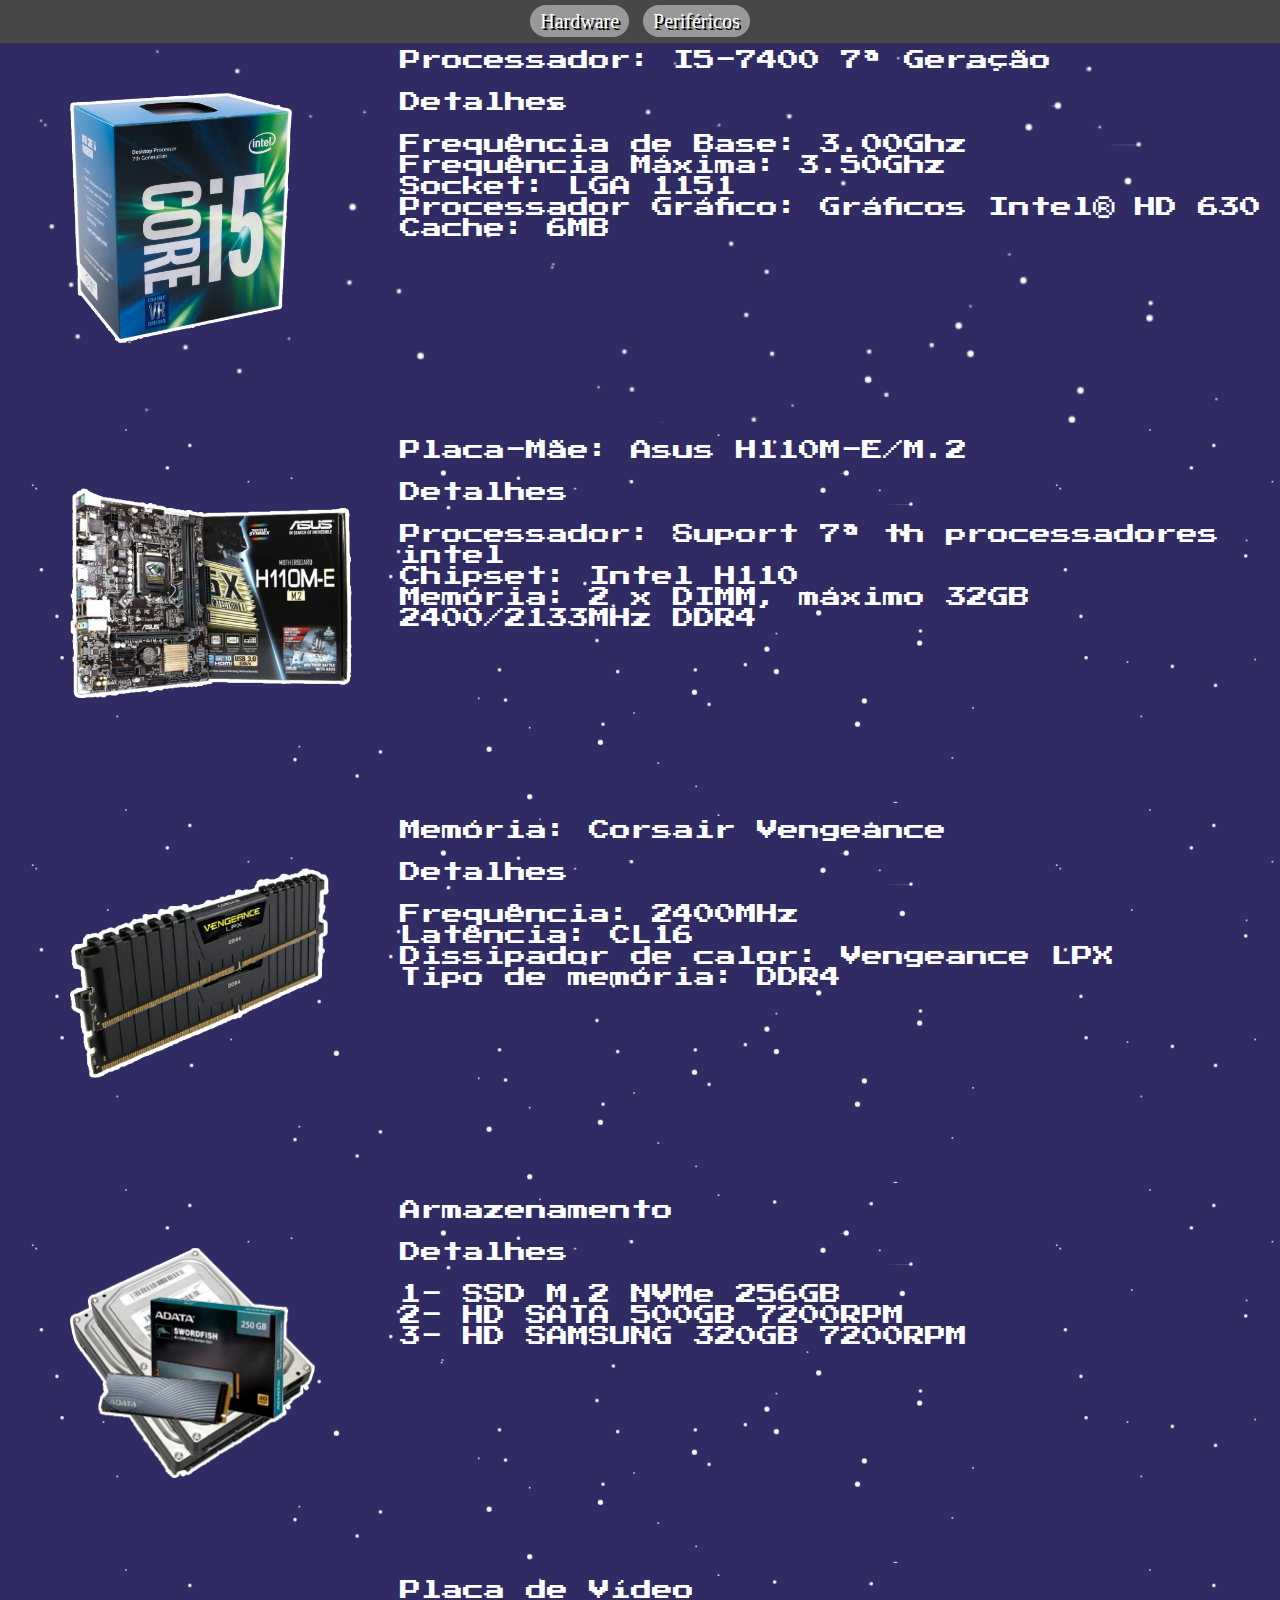
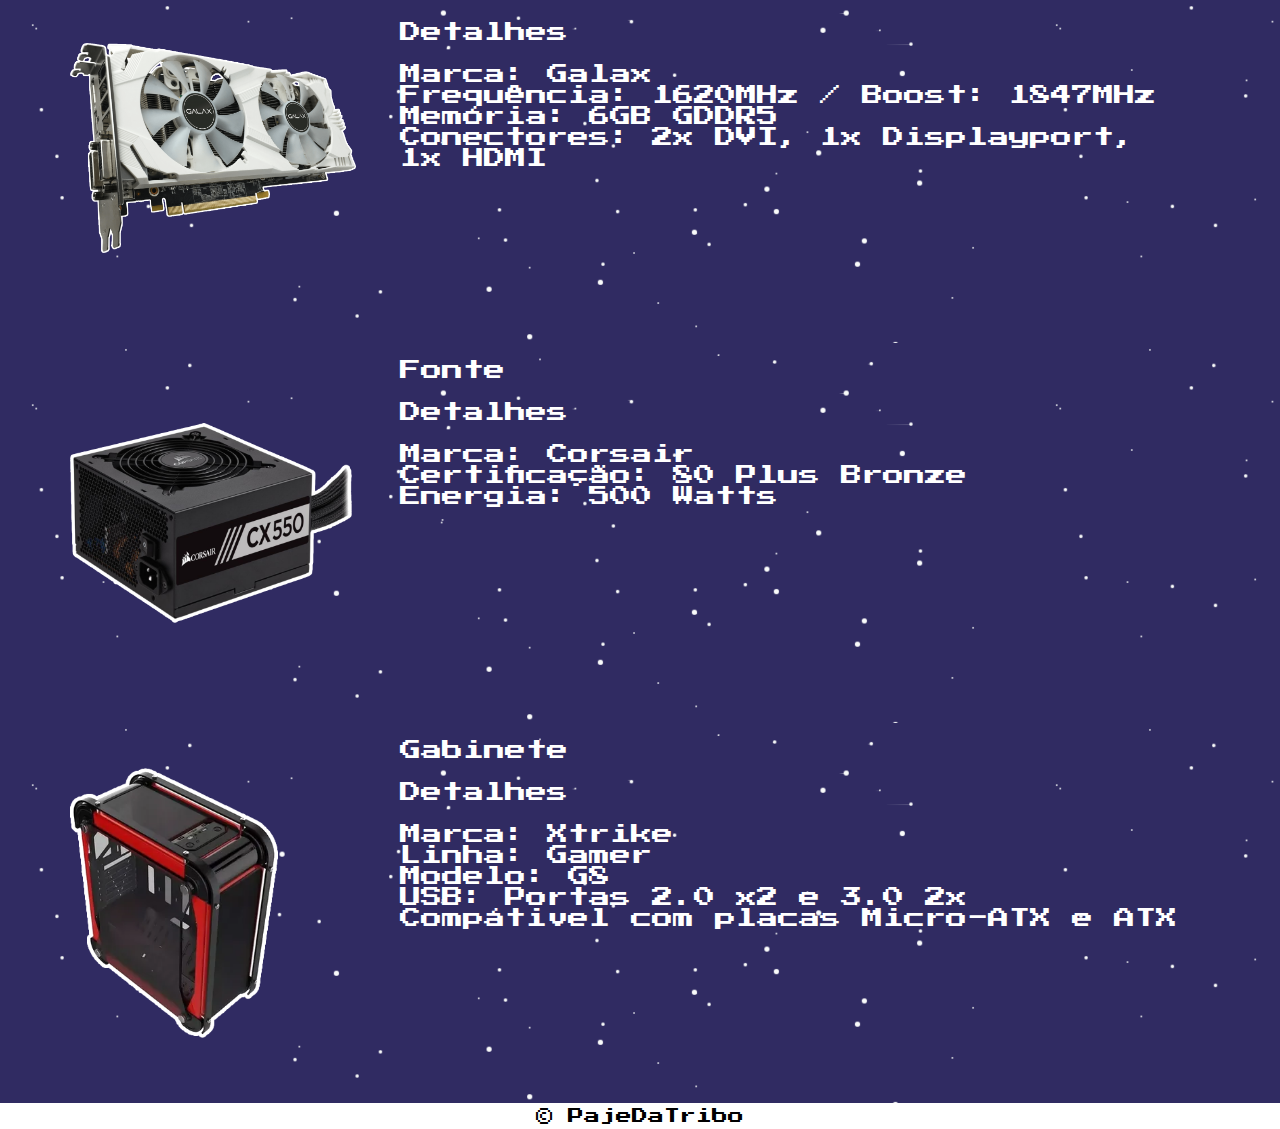
==== commit 2457a1be: "a" ====
--- a/index.html
+++ b/index.html
@@ -154,7 +154,7 @@
 </div>
 
 <footer id="footer">
-    <p>&copy;PajeDaTribo</p>
+    <p>&copy; PajeDaTribo</p>
 </footer>
 
 </body>
--- a/style.css
+++ b/style.css
@@ -16,14 +16,24 @@
 /* Navegation */
 
 #nav ul{
-    display: inline-flex;
+    padding: 10px;
+    text-align: center;
 }
 
 #nav ul li {
-    padding-left: 20px;
+    margin: 5px;
+    padding: 5px;
+    padding-left: 10px;
+    padding-right: 10px;
     list-style: none;
     font-size: 15pt;
     color: #ffff;
+    display: inline;
+    text-shadow: 2px 2px black;
+
+    background-color: #989898;
+    border-radius: 20px;
+
 }
 
 #nav ul li a {
--- a/mobile.css
+++ b/mobile.css
@@ -1,8 +1,5 @@
 @media screen and (max-width: 667px) {
-#nav {
-    justify-content: center;
-    align-items: center;
-}
+
 
 /* Processador */
 
@@ -416,4 +413,5 @@
     color: white;
     text-align: center;
 }
+
 }